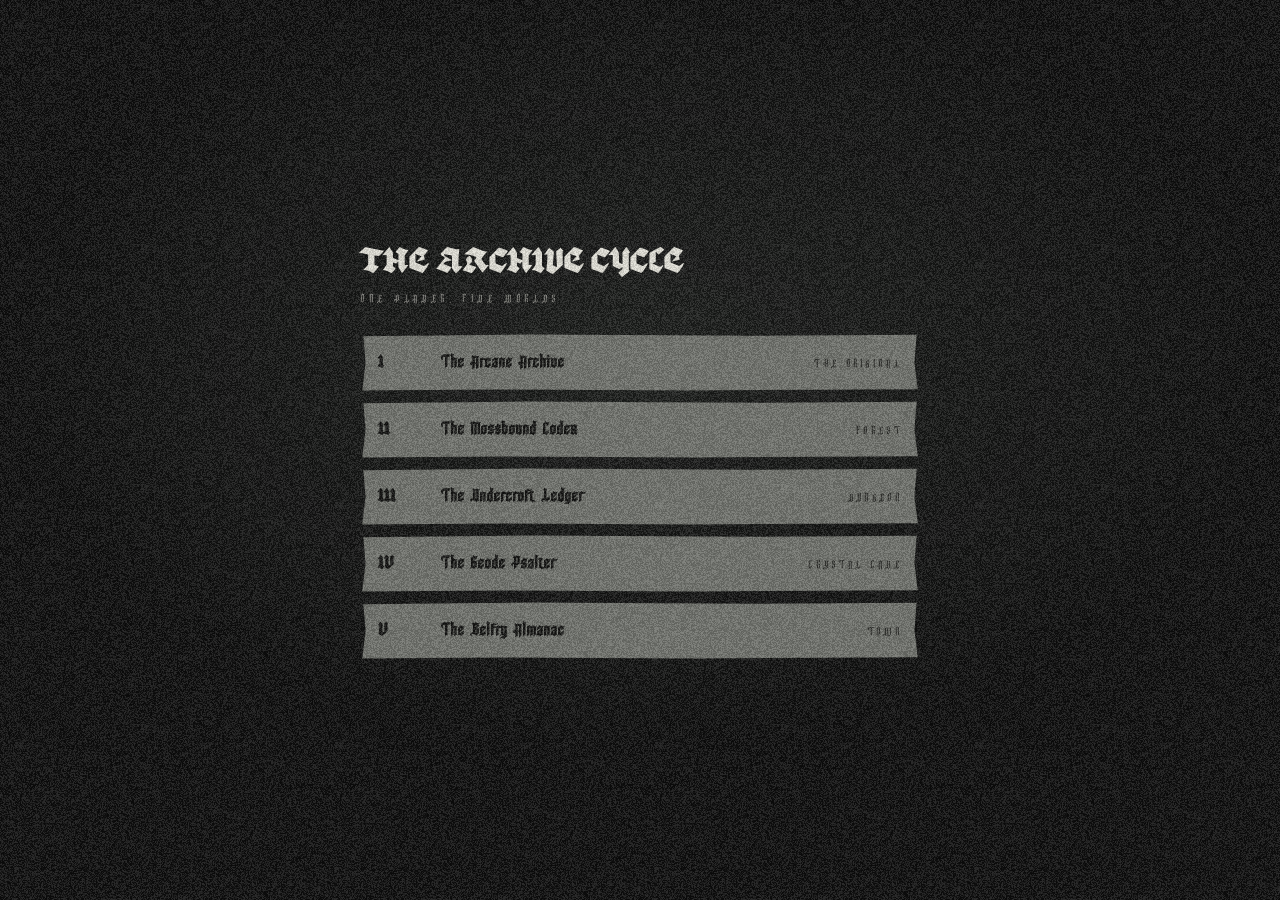
==== index.html @ 8bb161f5 "Initial Commit Co-Authored-By: Claude Opus 5.5 <noreply@anthropic.com>" ====
<!DOCTYPE html>
<html lang="en">
<head>
<meta charset="UTF-8">
<meta name="viewport" content="width=device-width, initial-scale=1.0">
<title>The Archive Cycle</title>
<style>
    @font-face { font-family: 'font'; src: url('original/fonts/font.otf') format('opentype'); font-display: block; }
    @font-face { font-family: 'font2'; src: url('original/fonts/font2.otf') format('opentype'); font-display: block; }
    * { box-sizing: border-box; }
    body {
        margin: 0; min-height: 100vh; min-height: 100dvh; display: grid; place-items: center;
        background: radial-gradient(ellipse 70% 60% at 50% 40%, #151715, #050505 75%);
        color: #e9e7de; font-family: 'font2', serif; padding: 40px 16px;
    }
    main { width: min(560px, 100%); }
    h1 { font-family: 'font'; font-weight: normal; text-transform: uppercase; font-size: clamp(1.6rem, 5vw, 2.4rem); margin: 0 0 6px; filter: url(#ink); }
    p.sub { margin: 0 0 28px; letter-spacing: .3em; text-transform: uppercase; font-size: .75rem; color: rgba(233,231,222,.45); }
    ol { list-style: none; margin: 0; padding: 0; display: grid; gap: 10px; }
    a {
        display: grid; grid-template-columns: 3.2em 1fr auto; align-items: baseline; gap: 12px;
        padding: 16px 18px; color: inherit; text-decoration: none; background: #6e706a; color: #0b0c0a;
        clip-path: polygon(0.6% 4%, 30% 1%, 70% 3%, 99.4% 1.5%, 99% 50%, 99.6% 97%, 60% 99%, 25% 97.5%, 0.4% 99%, 1% 50%);
        transition: transform .25s ease, background .25s ease;
    }
    a:hover, a:focus-visible { transform: translateX(6px); background: #8a8c85; outline: none; }
    .n { font-family: 'font'; font-size: 1.3rem; }
    .t { font-weight: 700; font-size: 1.15rem; }
    .w { font-size: .8rem; letter-spacing: .18em; text-transform: uppercase; opacity: .65; }
    .grain { position: fixed; inset: 0; pointer-events: none; opacity: .17; background: url('original/images/noise.gif'); }
</style>
</head>
<body>
<svg width="0" height="0" style="position:absolute" aria-hidden="true"><filter id="ink"><feTurbulence type="fractalNoise" baseFrequency="0.04" numOctaves="3" seed="9"/><feDisplacementMap in="SourceGraphic" scale="1.2"/></filter></svg>
<main>
    <h1>The Archive Cycle</h1>
    <p class="sub">one player, five worlds</p>
    <ol>
        <li><a href="original/"><span class="n">I</span><span class="t">The Arcane Archive</span><span class="w">the original</span></a></li>
        <li><a href="mossbound/"><span class="n">II</span><span class="t">The Mossbound Codex</span><span class="w">forest</span></a></li>
        <li><a href="dungeon/"><span class="n">III</span><span class="t" data-slot="dungeon">The Undercroft Ledger</span><span class="w">dungeon</span></a></li>
        <li><a href="crystal/"><span class="n">IV</span><span class="t" data-slot="crystal">The Geode Psalter</span><span class="w">crystal cave</span></a></li>
        <li><a href="town/"><span class="n">V</span><span class="t" data-slot="town">The Belfry Almanac</span><span class="w">town</span></a></li>
    </ol>
</main>
<div class="grain"></div>
</body>
</html>
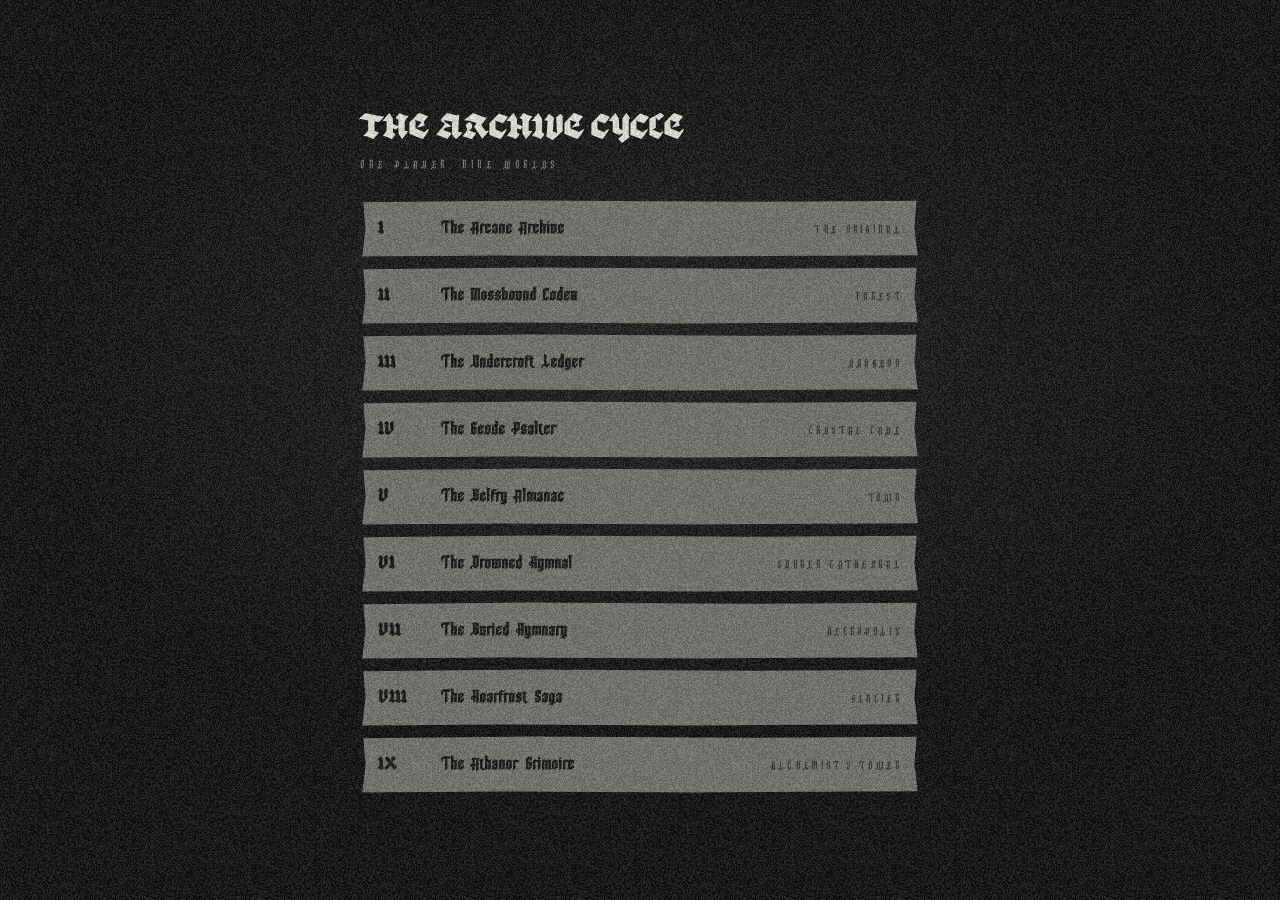
==== commit e7ff6df7: "Add four more worlds: abyss, necropolis, glacier, alchemy Co-Authored-By: Claude Opus 5.5 <noreply@a" ====
--- a/index.html
+++ b/index.html
@@ -34,13 +34,17 @@
 <svg width="0" height="0" style="position:absolute" aria-hidden="true"><filter id="ink"><feTurbulence type="fractalNoise" baseFrequency="0.04" numOctaves="3" seed="9"/><feDisplacementMap in="SourceGraphic" scale="1.2"/></filter></svg>
 <main>
     <h1>The Archive Cycle</h1>
-    <p class="sub">one player, five worlds</p>
+    <p class="sub">one player, nine worlds</p>
     <ol>
         <li><a href="original/"><span class="n">I</span><span class="t">The Arcane Archive</span><span class="w">the original</span></a></li>
         <li><a href="mossbound/"><span class="n">II</span><span class="t">The Mossbound Codex</span><span class="w">forest</span></a></li>
         <li><a href="dungeon/"><span class="n">III</span><span class="t" data-slot="dungeon">The Undercroft Ledger</span><span class="w">dungeon</span></a></li>
         <li><a href="crystal/"><span class="n">IV</span><span class="t" data-slot="crystal">The Geode Psalter</span><span class="w">crystal cave</span></a></li>
         <li><a href="town/"><span class="n">V</span><span class="t" data-slot="town">The Belfry Almanac</span><span class="w">town</span></a></li>
+        <li><a href="abyss/"><span class="n">VI</span><span class="t">The Drowned Hymnal</span><span class="w">sunken cathedral</span></a></li>
+        <li><a href="necropolis/"><span class="n">VII</span><span class="t">The Buried Hymnary</span><span class="w">necropolis</span></a></li>
+        <li><a href="glacier/"><span class="n">VIII</span><span class="t">The Hoarfrost Saga</span><span class="w">glacier</span></a></li>
+        <li><a href="alchemy/"><span class="n">IX</span><span class="t">The Athanor Grimoire</span><span class="w">alchemist's tower</span></a></li>
     </ol>
 </main>
 <div class="grain"></div>
